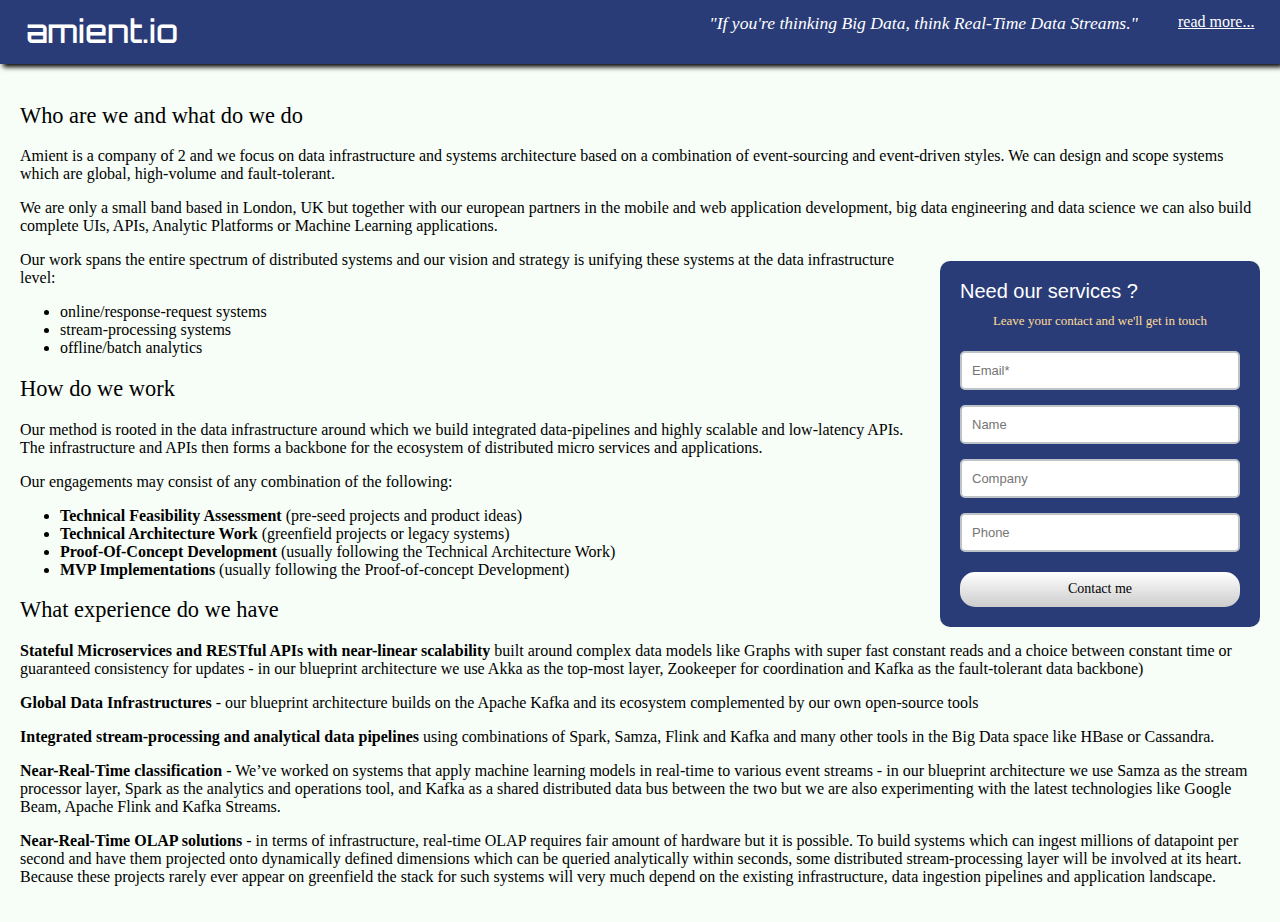
==== index.html @ 8fee7255 "About Us" ====
<!DOCTYPE html>
<html>
<head>
    <!--<link href='https://fonts.googleapis.com/css?family=Orbitron:400,700,900,500' rel='stylesheet' type='text/css'>-->
    <link href='fonts/fonts.css' rel='stylesheet' type='text/css'>
    <link href='amient.css' rel='stylesheet' type='text/css'>
    <link rel="icon" href="img/favicon.ico">
</head>

<body>
    <section class="header cs-dark">
        <div class="menu">
            <a href="vision.html">read more...</a>
            <blockquote>
                <em>"If you're thinking Big Data, think Real-Time Data Streams."</em>
            </blockquote>
        </div>
        <h1 class="title"><a href="index.html">amient.io</a></h1>
    </section>

    <section class="content cs-bright">
        <h2>Who are we and what do we do</h2>

        <p>
        Amient is a company of 2 and we focus on data infrastructure and systems architecture based on a
        combination of event-sourcing and event-driven styles. We can design and scope systems which are global,
        high-volume and fault-tolerant.
        </p>

        <p>
        We are only a small band based in London, UK but together with our european partners in the mobile and
        web application development, big data engineering and data science we can also build complete UIs, APIs,
        Analytic Platforms or Machine Learning applications.
        </p>


        <div id="mlb2-3036017" class="ml-subscribe-form ml-subscribe-form-3036017" style="float:right; margin: 10px 0px 10px 10px">
            <div class="ml-vertical-align-center">
                <div class="subscribe-form ml-block-success" style="display:none">
                    <div class="form-section mb0">
                        <h4>Need our services ?</h4>
                        <p>Thank you we'll get in touch shortly..</p>
                    </div>
                </div>
                <form class="ml-block-form" action="//app.mailerlite.com/webforms/submit/d6l0q9" data-id="174799" data-code="d6l0q9" method="POST" target="_blank">
                    <div class="subscribe-form">
                        <div class="form-section mb10">
                            <h4>Need our services ?</h4>
                            <p style="text-align: center;">Leave your contact and we'll get in touch</p>
                        </div>
                        <div class="form-section">
                            <div class="form-group ml-field-email ml-validate-required ml-validate-email">
                                <input type="text" name="fields[email]" class="form-control" placeholder="Email*" value="">
                            </div>
                            <div class="form-group ml-field-name">
                                <input type="text" name="fields[name]" class="form-control" placeholder="Name" value="">
                            </div>
                            <div class="form-group ml-field-company">
                                <input type="text" name="fields[company]" class="form-control" placeholder="Company" value="">
                            </div>
                            <div class="form-group ml-field-phone">
                                <input type="text" name="fields[phone]" class="form-control" placeholder="Phone" value="">
                            </div>
                        </div>
                        <input type="hidden" name="ml-submit" value="1" />
                        <button type="submit" class="primary gradient-on">
                            Contact me
                        </button>
                        <button disabled="disabled" style="display: none;" type="button" class="loading gradient-on">
                            <img src="//static.mailerlite.com/images/rolling.gif" width="20" height="20" style="width: 20px; height: 20px;">
                        </button>
                    </div>
                </form>
                <script>
            function ml_webform_success_3036017() {
                jQuery('.ml-subscribe-form-3036017 .ml-block-success').show();
                jQuery('.ml-subscribe-form-3036017 .ml-block-form').hide();
            };
        </script>
            </div>
        </div>
        <script type="text/javascript" src="//static.mailerlite.com/js/w/webforms.min.js?vb01ce49eaf30b563212cfd1f3d202142"></script>

        <p>
        Our work spans the entire spectrum of distributed systems and our vision and strategy is unifying these systems
        at the data infrastructure level:
        </p>
        <ul>
            <li>online/response-request systems</li>
            <li>stream-processing systems</li>
            <li>offline/batch analytics</li>
        </ul>
        <h2>How do we work</h2>

        <p>
        Our method is rooted in the data infrastructure around which we build integrated data-pipelines and highly scalable and low-latency APIs.
        The infrastructure and APIs then forms a backbone for the ecosystem of distributed micro services and applications.
        </p>

        <p>
        Our engagements may consist of any combination of the following:
        </p>

        <ul>
            <li><b>Technical Feasibility Assessment</b> (pre-seed projects and product ideas)</li>
            <li><b>Technical Architecture Work</b> (greenfield projects or legacy systems)</li>
            <li><b>Proof-Of-Concept Development</b> (usually following the Technical Architecture Work)</li>
            <li><b>MVP Implementations</b> (usually following the Proof-of-concept Development)</li>
        </ul>

        <h2>What experience do we have</h2>

        <p>
            <b>Stateful Microservices and RESTful APIs with near-linear scalability</b>
            built around complex data models like Graphs with super fast constant reads and a choice between constant
            time or guaranteed consistency for updates - in our  blueprint architecture we use Akka as the top-most
            layer, Zookeeper for coordination and Kafka as the fault-tolerant data backbone)
        </p>

        <p>
            <b>Global Data Infrastructures</b>
            - our blueprint architecture builds on the Apache Kafka and its ecosystem complemented by our own
            open-source tools
        </p>

        <p>
            <b>Integrated stream-processing and analytical data pipelines</b>
            using combinations of Spark, Samza, Flink and Kafka and many other tools in the Big Data space like
            HBase or Cassandra.
        </p>

        <p>
            <b>Near-Real-Time classification</b> - We’ve worked on systems that apply machine learning models in real-time to various event streams - in our blueprint architecture we use Samza as the stream processor layer, Spark as the analytics and operations tool, and Kafka as a shared distributed data bus between the two but we are also experimenting with the latest technologies like Google Beam, Apache Flink and Kafka Streams.
        </p>

        <p>
            <b>Near-Real-Time OLAP solutions</b> - in terms of infrastructure, real-time OLAP requires fair amount of hardware but it is possible. To build systems which can ingest millions of datapoint per second and have them projected onto dynamically defined dimensions which can be queried analytically within seconds, some distributed stream-processing layer will be involved at its heart. Because these projects rarely ever appear on greenfield the stack for such systems will very much depend on the existing infrastructure, data ingestion pipelines and application landscape.
        </p>


    </section>

</body>
</html>
---- fonts/fonts.css ----
@font-face {
  font-family: 'Orbitron';
  font-style: normal;
  font-weight: 400;
  src: local('Orbitron-Light'), local('Orbitron-Regular'), url(Orbitron/Orbitron-Regular.ttf) format('truetype');
  unicode-range: U+0000-00FF, U+0131, U+0152-0153, U+02C6, U+02DA, U+02DC, U+2000-206F, U+2074, U+20AC, U+2212, U+2215, U+E0FF, U+EFFD, U+F000;
}

@font-face {
  font-family: 'Orbitron';
  font-style: normal;
  font-weight: 500;
  src: local('Orbitron-Medium'), url(Orbitron/Orbitron-Medium.ttf) format('truetype');
  unicode-range: U+0000-00FF, U+0131, U+0152-0153, U+02C6, U+02DA, U+02DC, U+2000-206F, U+2074, U+20AC, U+2212, U+2215, U+E0FF, U+EFFD, U+F000;
}

@font-face {
  font-family: 'Orbitron';
  font-style: normal;
  font-weight: 700;
  src: local('Orbitron-Bold'), url(Orbitron/Orbitron-Bold.ttf) format('truetype');
  unicode-range: U+0000-00FF, U+0131, U+0152-0153, U+02C6, U+02DA, U+02DC, U+2000-206F, U+2074, U+20AC, U+2212, U+2215, U+E0FF, U+EFFD, U+F000;
}

@font-face {
  font-family: 'Orbitron';
  font-style: normal;
  font-weight: 900;
  src: local('Orbitron-Black'), url(Orbitron/Orbitron-Black.ttf) format('truetype');
  unicode-range: U+0000-00FF, U+0131, U+0152-0153, U+02C6, U+02DA, U+02DC, U+2000-206F, U+2074, U+20AC, U+2212, U+2215, U+E0FF, U+EFFD, U+F000;
}
---- amient.css ----
body { background-color: #f7fdf7; font: 1em Tahoma ; font-weight: 400; margin: 0}
.cs-dark { background-color: #293c77; color: white; }
a.cs-dark { color: #e8260a; }
em.cs-dark  { color: white; }
h1.cs-dark, h2.cs-dark, h3.cs-dark  { color: white; }
.cs-bright { backgroundr: none; color: black;}
.cs-bright section.header { box-shadow: 3px 3px 5px  #888888;  }
a.cs-bright { color: #293c77; font-weight: bold }


h1 { font-family: Orbitron; font-weight: 400; font-size: font-size:1.8em; }
h2 { font-size: 1.4em; font-weight: 300; text-align: left}
h3 { font-size: 1.2em; font-weight: 300 }
blockquote { font-size: 1.1em }
section { padding: 1% 2% 1% 2%; }

section.header { box-shadow: 3px 3px 5px  #000000; }
section.header a { color: inherit; }
section.header h1.title { font-weight: 500; margin: 5pt 30pt 0 0; }
section.header h1.title a { text-decoration: none;  }
section.header .menu { align: right;}
section.header .menu a { float: right;}
section.header blockquote { padding: 0; margin: 0; padding-right: 30pt; float: right;}

section.content { padding: 20px; }

div#mlb2-1259639.ml-subscribe-form { width: 320pt; margin: auto; }

    #mlb2-1259639,
    #mlb2-1259639 *,
    #mlb2-1259639 a:hover,
    #mlb2-1259639 a:visited,
    #mlb2-1259639 a:active {
        overflow: visible;
        position: static;
        background: none;
        border: none;
        bottom: auto;
        clear: none;
        cursor: default;
        float: none;
        font-size: medium;
        font-style: normal;
        font-weight: normal;
        letter-spacing: normal;
        line-height: normal;
        text-align: left;
        text-decoration: none;
        text-indent: 0;
        text-transform: none;
        visibility: visible;
        white-space: normal;
        max-height: none;
        max-width: none;
        left: auto;
        min-height: 0;
        min-width: 0;
        right: auto;
        top: auto;
        width: auto;
        z-index: auto;
        text-shadow: none;
        box-shadow: none;
    }

    #mlb2-1259639 .subscribe-form {
        padding: 20px;
        width: 280px!important;
        border: 0px solid #BDC3C7!important;
        background: #293c77 none!important;
        -webkit-border-radius: 10px!important;
        -moz-border-radius: 10px!important;
        border-radius: 10px!important;
    }

    #mlb2-1259639 .subscribe-form .form-section {
        /*float: left;*/
        /*width: 100%;*/
        margin-bottom: 20px;
    }

    #mlb2-1259639 .subscribe-form .form-section h4 {
        margin: 0px 0px 15px 0px;
        color: #FFFFFF!important;
        font-family: Arial!important;
        font-size: 20px!important;
        line-height: 100%;
    }

    #mlb2-1259639 .subscribe-form .form-section p {
        line-height: 150%;
        margin: 0px 0px 0px 0px;
        color: #ffdd99!important;
        font-family: Tahoma!important;
        font-size: 13px!important;
    }

    #mlb2-1259639 .subscribe-form .form-section .form-group {
        margin-bottom: 15px;
    }

    #mlb2-1259639 .subscribe-form .form-section .form-group label {
        float: left;
        margin-bottom: 10px;
        width: 100%;
        line-height: 100%;
        font-weight: bold;
        color: #ffdd99!important;
        font-family: Tahoma!important;
        font-size: 13px!important;
    }

    #mlb2-1259639 .subscribe-form .form-section .checkbox {
        width: 100%;
        margin: 0px 0px 10px 0px;
    }

    #mlb2-1259639 .subscribe-form .form-section .checkbox label {
        color: #ffdd99!important;
        font-family: Tahoma!important;
        font-size: 13px!important;
    }

    #mlb2-1259639 .subscribe-form .form-section .checkbox input {
        margin: 0px 5px 0px 0px;
    }

    #mlb2-1259639.ml-subscribe-form .form-group .form-control {
        width: 100%;
        font-size: 13px;
        padding: 10px 10px;
        height: auto;
        font-family: Arial;
        border-radius: 5px;
        border: 2px solid #BDC3C7!important;
        color: #000000!important;
        background-color: #FFFFFF!important;
        -webkit-box-sizing: border-box;
        -moz-box-sizing: border-box;
        box-sizing: border-box;
        clear: left;
    }

    #mlb2-1259639.ml-subscribe-form button {
        border: none !important;
        cursor: pointer !important;
        width: 100% !important;
        border-radius: 15px !important;
        height: 30px !important;
        background-color: #FFFFFF!important;
        color: #000000!important;
        font-family: Orbitron!important;
        font-size: 14px!important;
        text-align: center !important;
    }

    #mlb2-1259639.ml-subscribe-form button.gradient-on {
        background: -webkit-linear-gradient(top, rgba(0, 0, 0, 0) 0%, rgba(0, 0, 0, 0.2) 100%);
        background: -o-linear-gradient(top, rgba(0, 0, 0, 0) 0%, rgba(0, 0, 0, 0.2) 100%);
        background: -moz-linear-gradient(top, rgba(0, 0, 0, 0) 0%, rgba(0, 0, 0, 0.2) 100%);
        background: linear-gradient(top, rgba(0, 0, 0, 0) 0%, rgba(0, 0, 0, 0.2) 100%);
    }

    #mlb2-1259639.ml-subscribe-form button.gradient-on:hover {
        background: -webkit-linear-gradient(top, rgba(0, 0, 0, 0) 0%, rgba(0, 0, 0, 0.3) 100%);
        background: -o-linear-gradient(top, rgba(0, 0, 0, 0) 0%, rgba(0, 0, 0, 0.3) 100%);
        background: -moz-linear-gradient(top, rgba(0, 0, 0, 0) 0%, rgba(0, 0, 0, 0.3) 100%);
        background: linear-gradient(top, rgba(0, 0, 0, 0) 0%, rgba(0, 0, 0, 0.3) 100%);
    }

    #mlb2-1259639.ml-subscribe-form .form-section.ml-error label {
        color: red!important;
    }

    #mlb2-1259639.ml-subscribe-form .form-group.ml-error label {
        color: red!important;
    }

    #mlb2-1259639.ml-subscribe-form .form-group.ml-error .form-control {
        border-color: red!important;
    }


div#mlb2-3036017,
    #mlb2-3036017 *,
    #mlb2-3036017 a:hover,
    #mlb2-3036017 a:visited,
    #mlb2-3036017 a:focus,
    #mlb2-3036017 a:active {
        overflow: visible;
        position: static;
        background: none;
        border: none;
        bottom: auto;
        clear: none;
        cursor: default;
        float: none;
        letter-spacing: normal;
        line-height: normal;
        text-align: left;
        text-indent: 0;
        text-transform: none;
        visibility: visible;
        white-space: normal;
        max-height: none;
        max-width: none;
        left: auto;
        min-height: 0;
        min-width: 0;
        right: auto;
        top: auto;
        width: auto;
        z-index: auto;
        text-shadow: none;
        box-shadow: none;
        outline: medium none;
    }

    #mlb2-3036017 h4 {
        font-weight: normal;
    }

    #mlb2-3036017 .subscribe-form {
        padding: 20px;
        width: 280px !important;
        border: 0px solid #BDC3C7!important;
        background: #293c77 none!important;
        -webkit-border-radius: 10px!important;
        -moz-border-radius: 10px!important;
        border-radius: 10px!important;
    }

    #mlb2-3036017 .subscribe-form.ml-block-success {
        width: 280px !important;
    }

    #mlb2-3036017 .subscribe-form .form-section {
        margin-bottom: 20px;
        width: 100%;
    }

    #mlb2-3036017 .subscribe-form .form-section.mb10 {
        margin-bottom: 10px;
        float: left;
    }

    #mlb2-3036017 .subscribe-form .form-section.mb0 {
        margin-bottom: 0px;
    }

    #mlb2-3036017 .subscribe-form .form-section h4 {
        margin: 0px 0px 10px 0px;
        padding: 0px!important;
        color: #FFFFFF!important;
        font-family: Arial!important;
        font-size: 20px!important;
        line-height: 100%;
        text-align: !important;
    }

    #mlb2-3036017 .subscribe-form .form-section p {
        line-height: 150%;
        padding: 0px!important;
        margin: 0px 0px 10px 0px;
        color: #ffdd99!important;
        font-family: Tahoma!important;
        font-size: 13px!important;
    }

    #mlb2-3036017 .subscribe-form .form-section a {
        font-size: 13px!important;
    }

    #mlb2-3036017 .subscribe-form .form-section .confirmation_checkbox {
        line-height: 150%;
        padding: 0px!important;
        margin: 0px 0px 15px 0px !important;
        color: !important;
        font-family: !important;
        font-size: px!important;
        font-weight: normal !important;
    }

    #mlb2-3036017 .subscribe-form .form-section .confirmation_checkbox input[type="checkbox"] {
        margin-right: 5px!important;
    }

    #mlb2-3036017 .subscribe-form .form-section .form-group {
        margin-bottom: 15px;
    }

    #mlb2-3036017 .subscribe-form .form-section .form-group label {
        float: left;
        margin-bottom: 10px;
        width: 100%;
        line-height: 100%;
        font-weight: bold;
        color: #ffdd99!important;
        font-family: Tahoma!important;
        font-size: 13px!important;
    }

    #mlb2-3036017 .subscribe-form .form-section .checkbox {
        width: 100%;
        margin: 0px 0px 10px 0px;
    }

    #mlb2-3036017 .subscribe-form .form-section .checkbox label {
        color: #ffdd99!important;
        font-family: Tahoma!important;
        font-size: 13px!important;
    }

    #mlb2-3036017 .subscribe-form .form-section .checkbox input {
        margin: 0px 5px 0px 0px;
    }

    #mlb2-3036017 .subscribe-form .form-section .checkbox input[type=checkbox] {
        -webkit-appearance: checkbox;
    }

    #mlb2-3036017.ml-subscribe-form .form-group .form-control {
        width: 100%;
        font-size: 13px;
        padding: 10px 10px;
        height: auto;
        font-family: Arial;
        border-radius: 5px;
        border: 2px solid #BDC3C7!important;
        color: #000000!important;
        background-color: #FFFFFF!important;
        -webkit-box-sizing: border-box;
        -moz-box-sizing: border-box;
        box-sizing: border-box;
        clear: left;
    }

    #mlb2-3036017.ml-subscribe-form button {
        border: none !important;
        cursor: pointer !important;
        width: 100% !important;
        border-radius: 15px !important;
        height: 35px !important;
        background-color: #FFFFFF!important;
        color: #000000!important;
        font-family: Tahoma!important;
        font-size: 14px!important;
        text-align: center !important;
    }

    #mlb2-3036017.ml-subscribe-form button.gradient-on {
        background: -webkit-linear-gradient(top, rgba(0, 0, 0, 0) 0%, rgba(0, 0, 0, 0.2) 100%);
        background: -o-linear-gradient(top, rgba(0, 0, 0, 0) 0%, rgba(0, 0, 0, 0.2) 100%);
        background: -moz-linear-gradient(top, rgba(0, 0, 0, 0) 0%, rgba(0, 0, 0, 0.2) 100%);
        background: linear-gradient(top, rgba(0, 0, 0, 0) 0%, rgba(0, 0, 0, 0.2) 100%);
    }

    #mlb2-3036017.ml-subscribe-form button.gradient-on:hover {
        background: -webkit-linear-gradient(top, rgba(0, 0, 0, 0) 0%, rgba(0, 0, 0, 0.3) 100%);
        background: -o-linear-gradient(top, rgba(0, 0, 0, 0) 0%, rgba(0, 0, 0, 0.3) 100%);
        background: -moz-linear-gradient(top, rgba(0, 0, 0, 0) 0%, rgba(0, 0, 0, 0.3) 100%);
        background: linear-gradient(top, rgba(0, 0, 0, 0) 0%, rgba(0, 0, 0, 0.3) 100%);
    }

    #mlb2-3036017.ml-subscribe-form button[disabled] {
        cursor: not-allowed!important;
    }

    #mlb2-3036017.ml-subscribe-form .form-section.ml-error label {
        color: red!important;
    }

    #mlb2-3036017.ml-subscribe-form .form-group.ml-error label {
        color: red!important;
    }

    #mlb2-3036017.ml-subscribe-form .form-group.ml-error .form-control {
        border-color: red!important;
    }
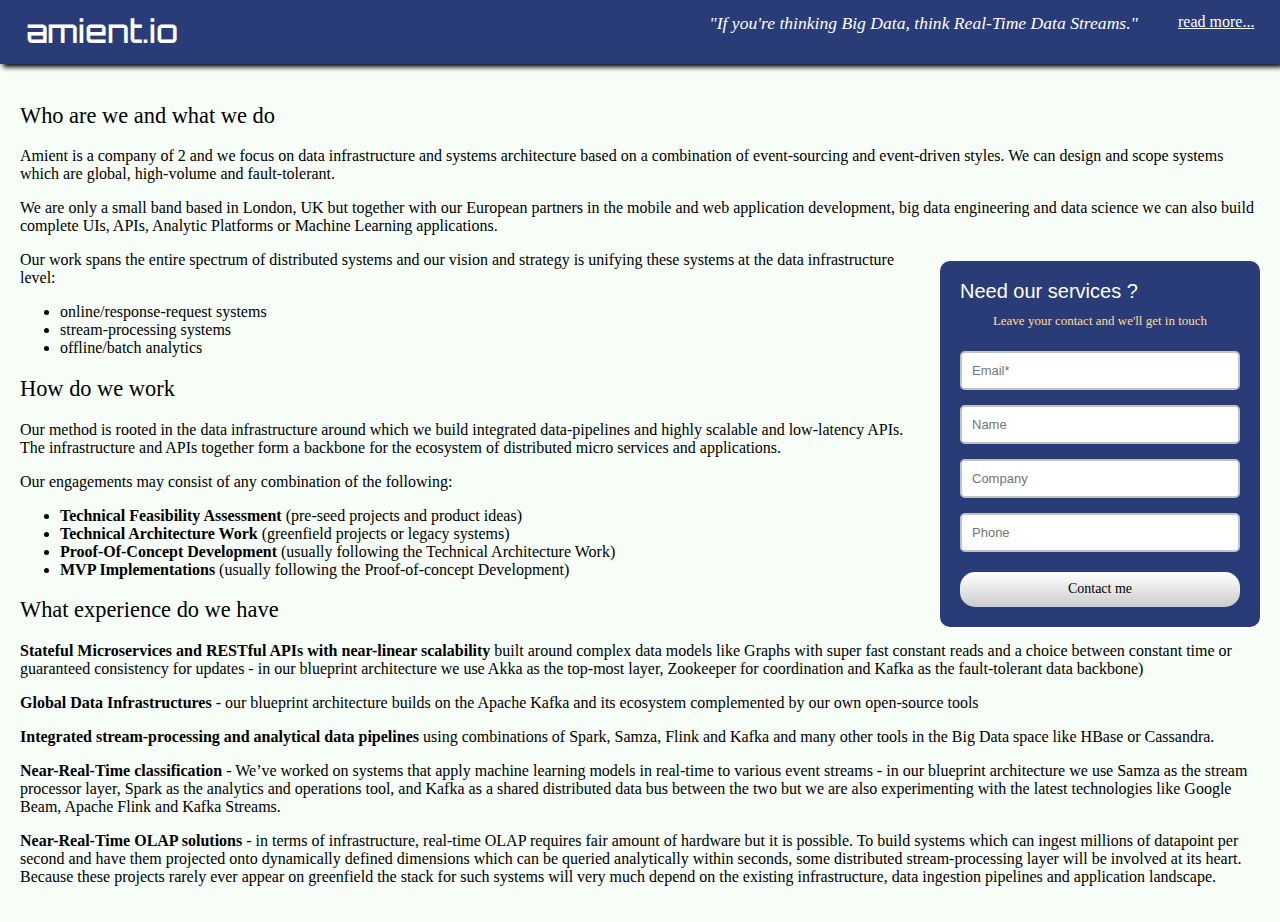
==== commit d8603917: "fixed typos" ====
--- a/index.html
+++ b/index.html
@@ -19,7 +19,7 @@
     </section>
 
     <section class="content cs-bright">
-        <h2>Who are we and what do we do</h2>
+        <h2>Who are we and what we do</h2>
 
         <p>
         Amient is a company of 2 and we focus on data infrastructure and systems architecture based on a
@@ -28,7 +28,7 @@
         </p>
 
         <p>
-        We are only a small band based in London, UK but together with our european partners in the mobile and
+        We are only a small band based in London, UK but together with our European partners in the mobile and
         web application development, big data engineering and data science we can also build complete UIs, APIs,
         Analytic Platforms or Machine Learning applications.
         </p>
@@ -94,7 +94,7 @@
 
         <p>
         Our method is rooted in the data infrastructure around which we build integrated data-pipelines and highly scalable and low-latency APIs.
-        The infrastructure and APIs then forms a backbone for the ecosystem of distributed micro services and applications.
+        The infrastructure and APIs together form a backbone for the ecosystem of distributed micro services and applications.
         </p>
 
         <p>
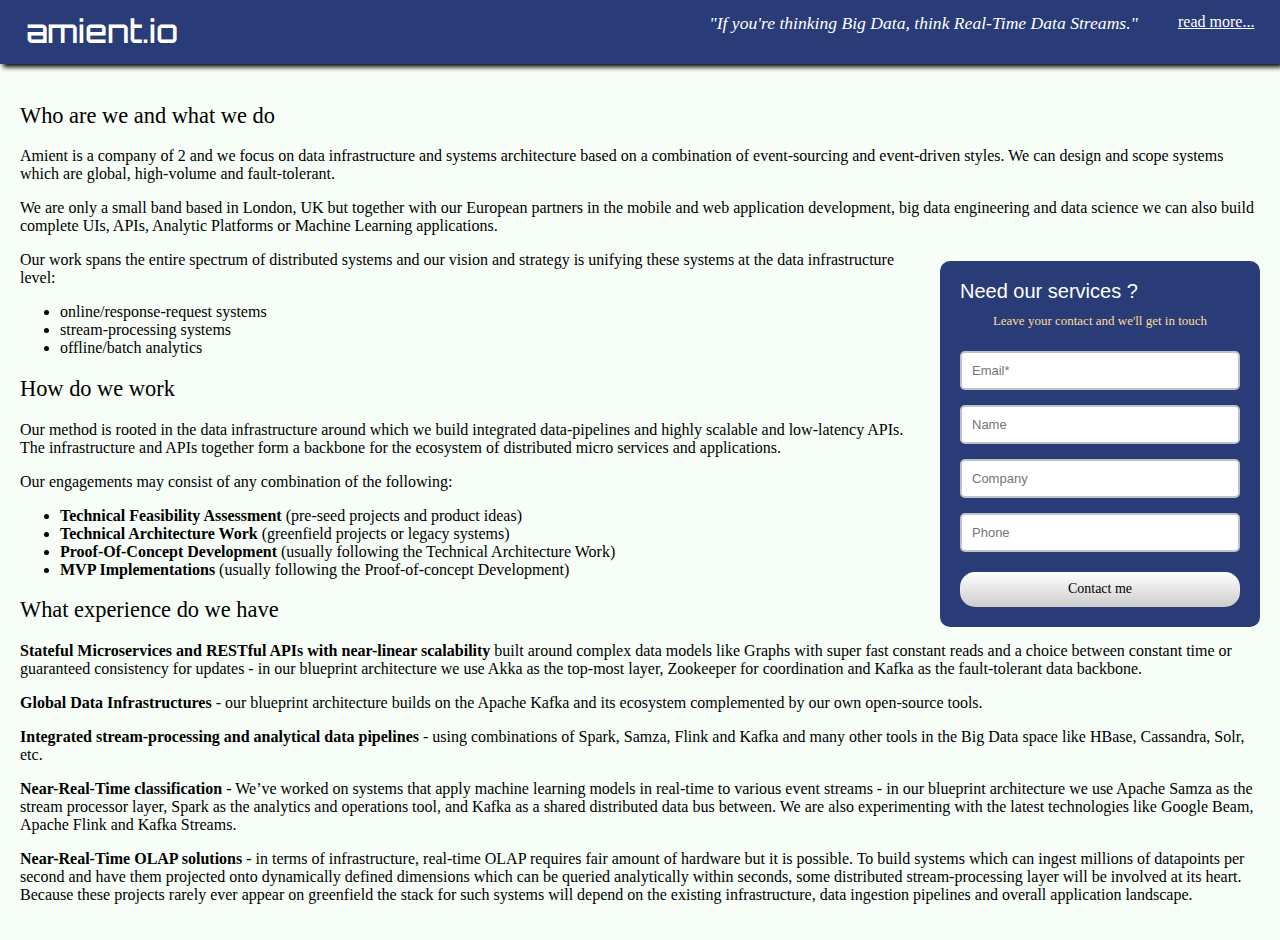
==== commit 2f0169e8: "fixed typos" ====
--- a/index.html
+++ b/index.html
@@ -113,28 +113,28 @@
         <p>
             <b>Stateful Microservices and RESTful APIs with near-linear scalability</b>
             built around complex data models like Graphs with super fast constant reads and a choice between constant
-            time or guaranteed consistency for updates - in our  blueprint architecture we use Akka as the top-most
-            layer, Zookeeper for coordination and Kafka as the fault-tolerant data backbone)
+            time or guaranteed consistency for updates - in our blueprint architecture we use Akka as the top-most
+            layer, Zookeeper for coordination and Kafka as the fault-tolerant data backbone.
         </p>
 
         <p>
             <b>Global Data Infrastructures</b>
             - our blueprint architecture builds on the Apache Kafka and its ecosystem complemented by our own
-            open-source tools
+            open-source tools.
         </p>
 
         <p>
             <b>Integrated stream-processing and analytical data pipelines</b>
-            using combinations of Spark, Samza, Flink and Kafka and many other tools in the Big Data space like
-            HBase or Cassandra.
+            - using combinations of Spark, Samza, Flink and Kafka and many other tools in the Big Data space like
+            HBase, Cassandra, Solr, etc.
         </p>
 
         <p>
-            <b>Near-Real-Time classification</b> - We’ve worked on systems that apply machine learning models in real-time to various event streams - in our blueprint architecture we use Samza as the stream processor layer, Spark as the analytics and operations tool, and Kafka as a shared distributed data bus between the two but we are also experimenting with the latest technologies like Google Beam, Apache Flink and Kafka Streams.
+            <b>Near-Real-Time classification</b> - We’ve worked on systems that apply machine learning models in real-time to various event streams - in our blueprint architecture we use Apache Samza as the stream processor layer, Spark as the analytics and operations tool, and Kafka as a shared distributed data bus between. We are also experimenting with the latest technologies like Google Beam, Apache Flink and Kafka Streams.
         </p>
 
         <p>
-            <b>Near-Real-Time OLAP solutions</b> - in terms of infrastructure, real-time OLAP requires fair amount of hardware but it is possible. To build systems which can ingest millions of datapoint per second and have them projected onto dynamically defined dimensions which can be queried analytically within seconds, some distributed stream-processing layer will be involved at its heart. Because these projects rarely ever appear on greenfield the stack for such systems will very much depend on the existing infrastructure, data ingestion pipelines and application landscape.
+            <b>Near-Real-Time OLAP solutions</b> - in terms of infrastructure, real-time OLAP requires fair amount of hardware but it is possible. To build systems which can ingest millions of datapoints per second and have them projected onto dynamically defined dimensions which can be queried analytically within seconds, some distributed stream-processing layer will be involved at its heart. Because these projects rarely ever appear on greenfield the stack for such systems will depend on the existing infrastructure, data ingestion pipelines and overall application landscape.
         </p>
 
 
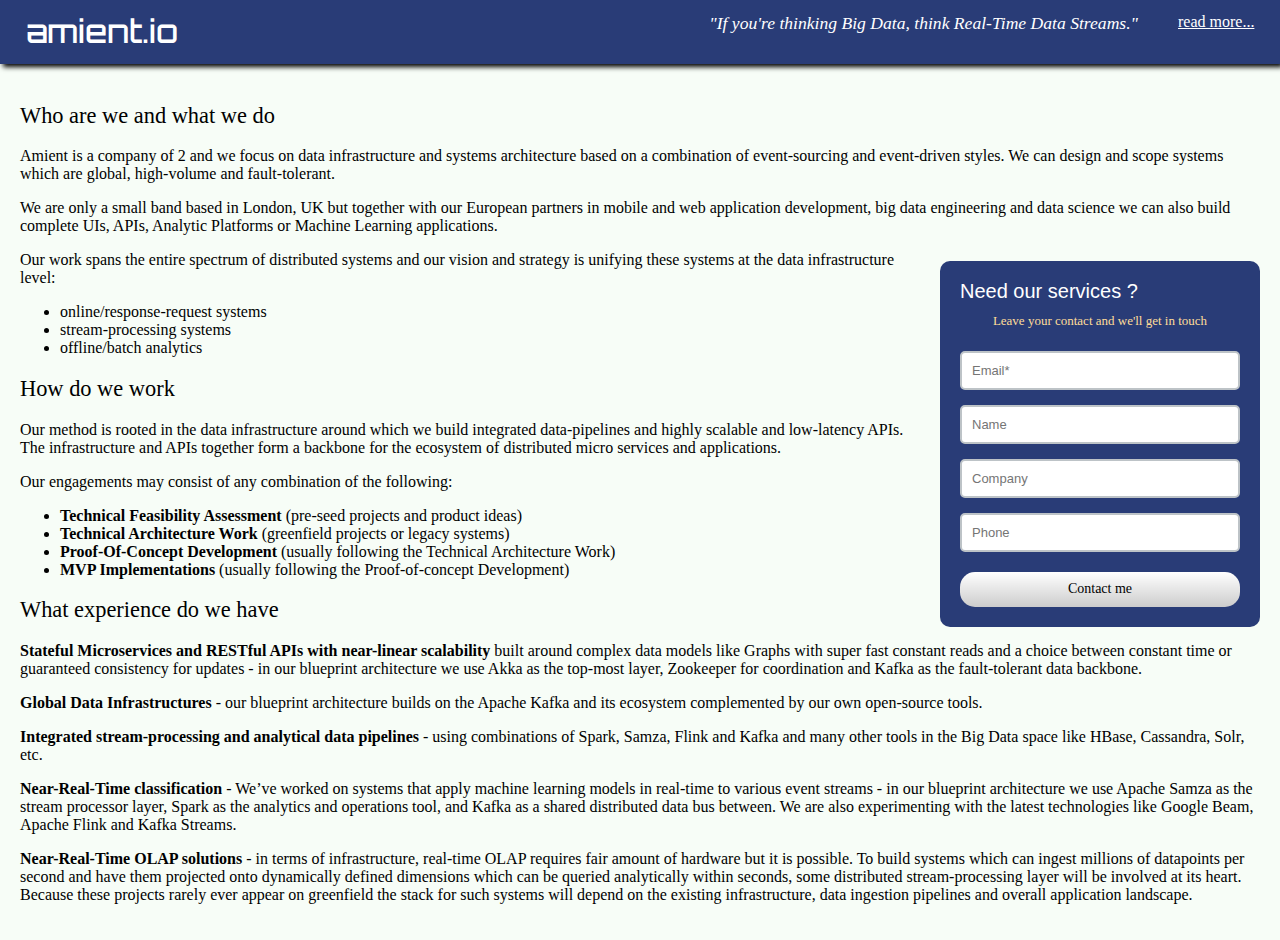
==== commit d4d8f107: "fix copy" ====
--- a/index.html
+++ b/index.html
@@ -28,7 +28,7 @@
         </p>
 
         <p>
-        We are only a small band based in London, UK but together with our European partners in the mobile and
+        We are only a small band based in London, UK but together with our European partners in mobile and
         web application development, big data engineering and data science we can also build complete UIs, APIs,
         Analytic Platforms or Machine Learning applications.
         </p>
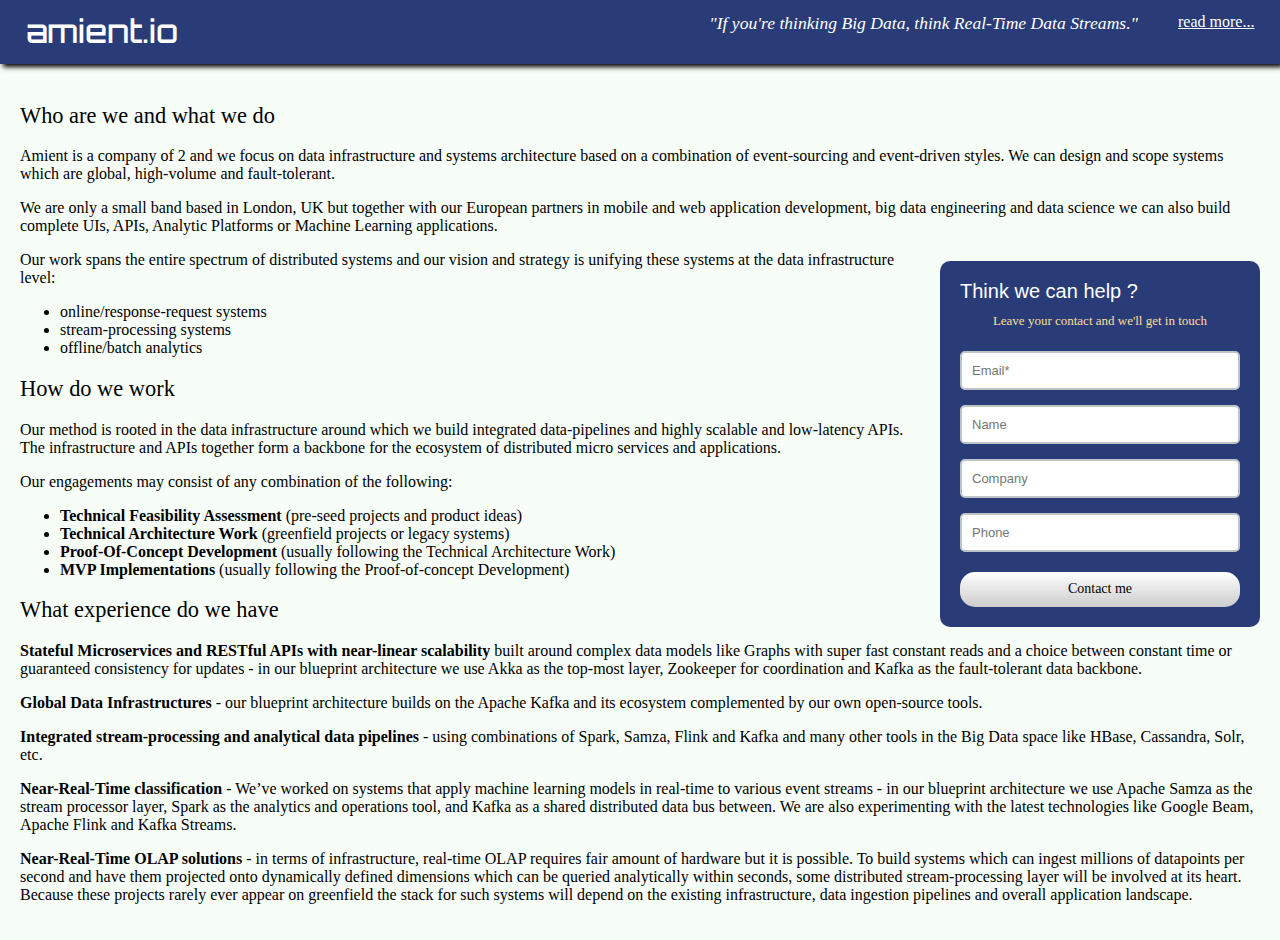
==== commit 28596d9b: "copy" ====
--- a/index.html
+++ b/index.html
@@ -45,7 +45,7 @@
                 <form class="ml-block-form" action="//app.mailerlite.com/webforms/submit/d6l0q9" data-id="174799" data-code="d6l0q9" method="POST" target="_blank">
                     <div class="subscribe-form">
                         <div class="form-section mb10">
-                            <h4>Need our services ?</h4>
+                            <h4>Think we can help ?</h4>
                             <p style="text-align: center;">Leave your contact and we'll get in touch</p>
                         </div>
                         <div class="form-section">
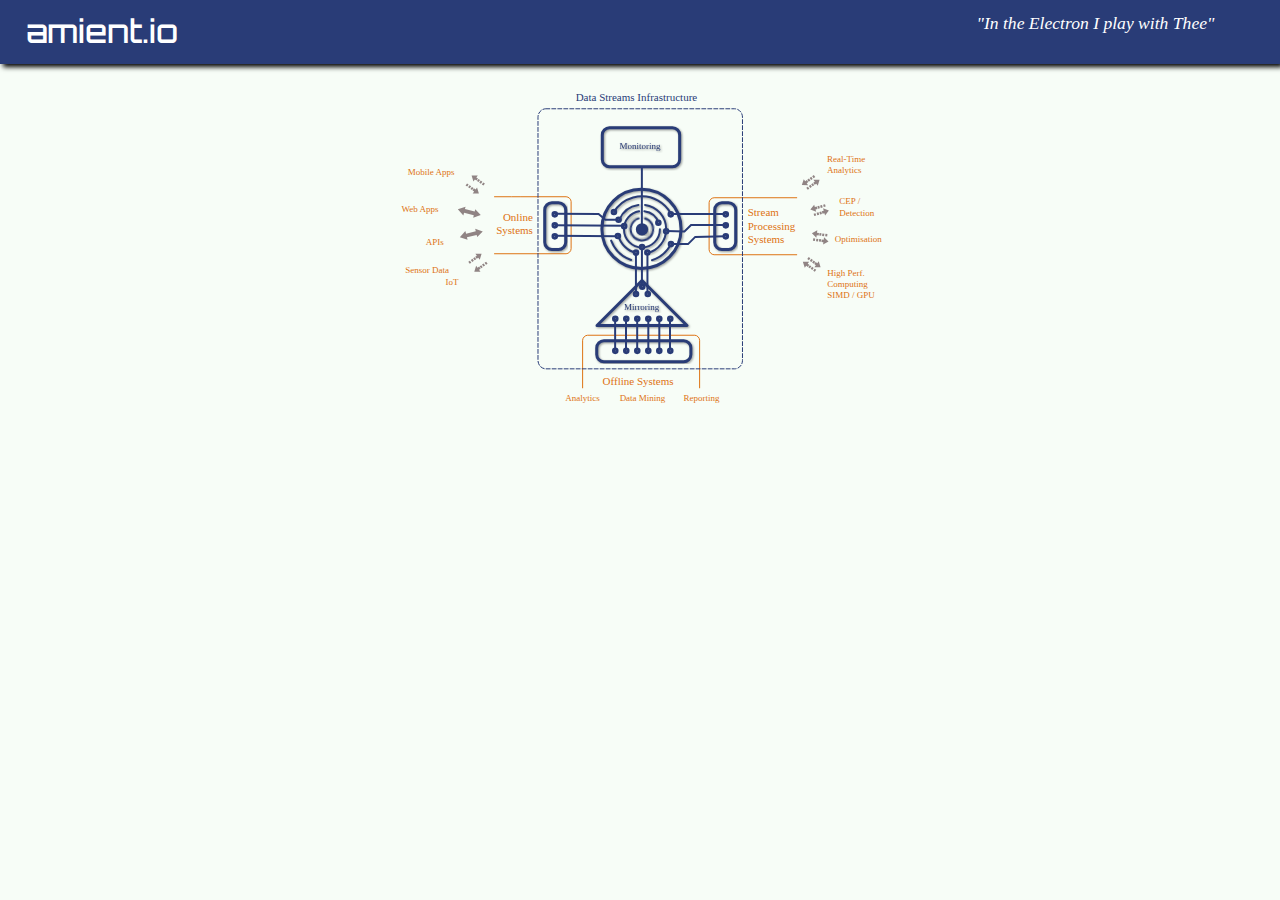
==== commit 2125fe4a: "update" ====
--- a/index.html
+++ b/index.html
@@ -10,133 +10,67 @@
 <body>
     <section class="header cs-dark">
         <div class="menu">
-            <a href="vision.html">read more...</a>
             <blockquote>
-                <em>"If you're thinking Big Data, think Real-Time Data Streams."</em>
+                <em>"In the Electron I play with Thee"</em>
             </blockquote>
         </div>
         <h1 class="title"><a href="index.html">amient.io</a></h1>
     </section>
 
     <section class="content cs-bright">
-        <h2>Who are we and what we do</h2>
 
-        <p>
-        Amient is a company of 2 and we focus on data infrastructure and systems architecture based on a
-        combination of event-sourcing and event-driven styles. We can design and scope systems which are global,
-        high-volume and fault-tolerant.
-        </p>
+<!--        <div id="mlb2-3036017" class="ml-subscribe-form ml-subscribe-form-3036017" style="float:right; margin: 10px 0px 10px 10px">-->
+<!--            <div class="ml-vertical-align-center">-->
+<!--                <div class="subscribe-form ml-block-success" style="display:none">-->
+<!--                    <div class="form-section mb0">-->
+<!--                        <h4>Need our services ?</h4>-->
+<!--                        <p>Thank you we'll get in touch shortly..</p>-->
+<!--                    </div>-->
+<!--                </div>-->
+<!--                <form class="ml-block-form" action="//app.mailerlite.com/webforms/submit/d6l0q9" data-id="174799" data-code="d6l0q9" method="POST" target="_blank">-->
+<!--                    <div class="subscribe-form">-->
+<!--                        <div class="form-section mb10">-->
+<!--                            <h4>Think we can help ?</h4>-->
+<!--                            <p style="text-align: center;">Leave your contact and we'll get in touch</p>-->
+<!--                        </div>-->
+<!--                        <div class="form-section">-->
+<!--                            <div class="form-group ml-field-email ml-validate-required ml-validate-email">-->
+<!--                                <input type="text" name="fields[email]" class="form-control" placeholder="Email*" value="">-->
+<!--                            </div>-->
+<!--                            <div class="form-group ml-field-name">-->
+<!--                                <input type="text" name="fields[name]" class="form-control" placeholder="Name" value="">-->
+<!--                            </div>-->
+<!--                            <div class="form-group ml-field-company">-->
+<!--                                <input type="text" name="fields[company]" class="form-control" placeholder="Company" value="">-->
+<!--                            </div>-->
+<!--                            <div class="form-group ml-field-phone">-->
+<!--                                <input type="text" name="fields[phone]" class="form-control" placeholder="Phone" value="">-->
+<!--                            </div>-->
+<!--                        </div>-->
+<!--                        <input type="hidden" name="ml-submit" value="1" />-->
+<!--                        <button type="submit" class="primary gradient-on">-->
+<!--                            Contact me-->
+<!--                        </button>-->
+<!--                        <button disabled="disabled" style="display: none;" type="button" class="loading gradient-on">-->
+<!--                            <img src="//static.mailerlite.com/images/rolling.gif" width="20" height="20" style="width: 20px; height: 20px;">-->
+<!--                        </button>-->
+<!--                    </div>-->
+<!--                </form>-->
+<!--                <script>-->
+<!--            function ml_webform_success_3036017() {-->
+<!--                jQuery('.ml-subscribe-form-3036017 .ml-block-success').show();-->
+<!--                jQuery('.ml-subscribe-form-3036017 .ml-block-form').hide();-->
+<!--            };-->
+<!--        </script>-->
+<!--            </div>-->
+<!--        </div>-->
+<!--        <script type="text/javascript" src="//static.mailerlite.com/js/w/webforms.min.js?vb01ce49eaf30b563212cfd1f3d202142"></script>-->
 
-        <p>
-        We are only a small band based in London, UK but together with our European partners in mobile and
-        web application development, big data engineering and data science we can also build complete UIs, APIs,
-        Analytic Platforms or Machine Learning applications.
-        </p>
-
-
-        <div id="mlb2-3036017" class="ml-subscribe-form ml-subscribe-form-3036017" style="float:right; margin: 10px 0px 10px 10px">
-            <div class="ml-vertical-align-center">
-                <div class="subscribe-form ml-block-success" style="display:none">
-                    <div class="form-section mb0">
-                        <h4>Need our services ?</h4>
-                        <p>Thank you we'll get in touch shortly..</p>
-                    </div>
-                </div>
-                <form class="ml-block-form" action="//app.mailerlite.com/webforms/submit/d6l0q9" data-id="174799" data-code="d6l0q9" method="POST" target="_blank">
-                    <div class="subscribe-form">
-                        <div class="form-section mb10">
-                            <h4>Think we can help ?</h4>
-                            <p style="text-align: center;">Leave your contact and we'll get in touch</p>
-                        </div>
-                        <div class="form-section">
-                            <div class="form-group ml-field-email ml-validate-required ml-validate-email">
-                                <input type="text" name="fields[email]" class="form-control" placeholder="Email*" value="">
-                            </div>
-                            <div class="form-group ml-field-name">
-                                <input type="text" name="fields[name]" class="form-control" placeholder="Name" value="">
-                            </div>
-                            <div class="form-group ml-field-company">
-                                <input type="text" name="fields[company]" class="form-control" placeholder="Company" value="">
-                            </div>
-                            <div class="form-group ml-field-phone">
-                                <input type="text" name="fields[phone]" class="form-control" placeholder="Phone" value="">
-                            </div>
-                        </div>
-                        <input type="hidden" name="ml-submit" value="1" />
-                        <button type="submit" class="primary gradient-on">
-                            Contact me
-                        </button>
-                        <button disabled="disabled" style="display: none;" type="button" class="loading gradient-on">
-                            <img src="//static.mailerlite.com/images/rolling.gif" width="20" height="20" style="width: 20px; height: 20px;">
-                        </button>
-                    </div>
-                </form>
-                <script>
-            function ml_webform_success_3036017() {
-                jQuery('.ml-subscribe-form-3036017 .ml-block-success').show();
-                jQuery('.ml-subscribe-form-3036017 .ml-block-form').hide();
-            };
-        </script>
-            </div>
-        </div>
-        <script type="text/javascript" src="//static.mailerlite.com/js/w/webforms.min.js?vb01ce49eaf30b563212cfd1f3d202142"></script>
-
-        <p>
-        Our work spans the entire spectrum of distributed systems and our vision and strategy is unifying these systems
-        at the data infrastructure level:
-        </p>
-        <ul>
-            <li>online/response-request systems</li>
-            <li>stream-processing systems</li>
-            <li>offline/batch analytics</li>
-        </ul>
-        <h2>How do we work</h2>
-
-        <p>
-        Our method is rooted in the data infrastructure around which we build integrated data-pipelines and highly scalable and low-latency APIs.
-        The infrastructure and APIs together form a backbone for the ecosystem of distributed micro services and applications.
-        </p>
-
-        <p>
-        Our engagements may consist of any combination of the following:
-        </p>
-
-        <ul>
-            <li><b>Technical Feasibility Assessment</b> (pre-seed projects and product ideas)</li>
-            <li><b>Technical Architecture Work</b> (greenfield projects or legacy systems)</li>
-            <li><b>Proof-Of-Concept Development</b> (usually following the Technical Architecture Work)</li>
-            <li><b>MVP Implementations</b> (usually following the Proof-of-concept Development)</li>
-        </ul>
-
-        <h2>What experience do we have</h2>
-
-        <p>
-            <b>Stateful Microservices and RESTful APIs with near-linear scalability</b>
-            built around complex data models like Graphs with super fast constant reads and a choice between constant
-            time or guaranteed consistency for updates - in our blueprint architecture we use Akka as the top-most
-            layer, Zookeeper for coordination and Kafka as the fault-tolerant data backbone.
-        </p>
-
-        <p>
-            <b>Global Data Infrastructures</b>
-            - our blueprint architecture builds on the Apache Kafka and its ecosystem complemented by our own
-            open-source tools.
-        </p>
-
-        <p>
-            <b>Integrated stream-processing and analytical data pipelines</b>
-            - using combinations of Spark, Samza, Flink and Kafka and many other tools in the Big Data space like
-            HBase, Cassandra, Solr, etc.
-        </p>
-
-        <p>
-            <b>Near-Real-Time classification</b> - We’ve worked on systems that apply machine learning models in real-time to various event streams - in our blueprint architecture we use Apache Samza as the stream processor layer, Spark as the analytics and operations tool, and Kafka as a shared distributed data bus between. We are also experimenting with the latest technologies like Google Beam, Apache Flink and Kafka Streams.
-        </p>
-
-        <p>
-            <b>Near-Real-Time OLAP solutions</b> - in terms of infrastructure, real-time OLAP requires fair amount of hardware but it is possible. To build systems which can ingest millions of datapoints per second and have them projected onto dynamically defined dimensions which can be queried analytically within seconds, some distributed stream-processing layer will be involved at its heart. Because these projects rarely ever appear on greenfield the stack for such systems will depend on the existing infrastructure, data ingestion pipelines and overall application landscape.
-        </p>
-
+        <center>
+            <a href="img/concept.svg" title="Architecture Concept">
+                <img src="img/concept.svg" style="max-width: 70%; height: 100%; " onerror="this.onerror=null; this.src='concept.png'" width="500"/>
+            </a>
+        </center>
 
     </section>
 
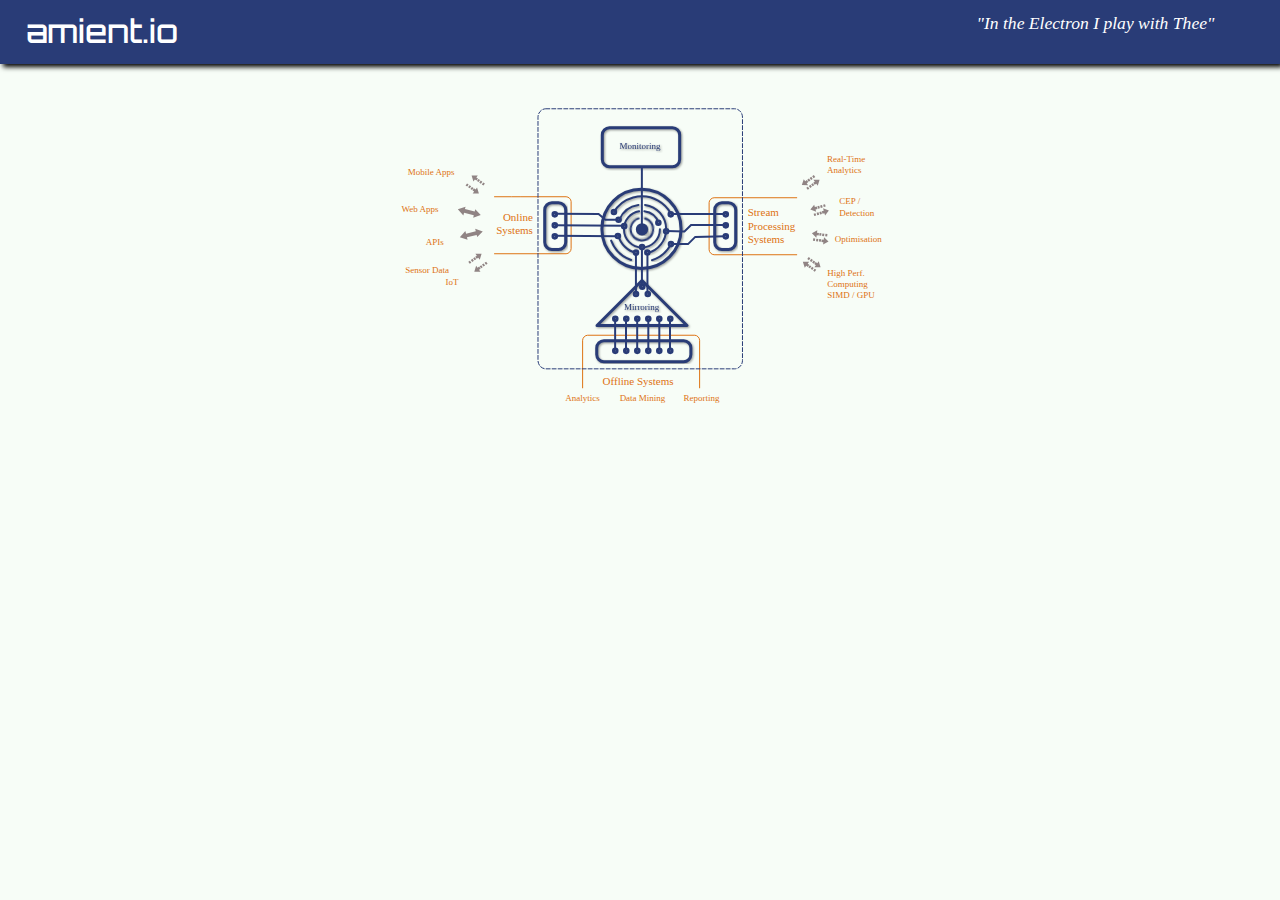
==== commit a926c4d2: "update meta" ====
--- a/index.html
+++ b/index.html
@@ -5,6 +5,7 @@
     <link href='fonts/fonts.css' rel='stylesheet' type='text/css'>
     <link href='amient.css' rel='stylesheet' type='text/css'>
     <link rel="icon" href="img/favicon.ico">
+    <meta name="viewport" content="width=device-width, initial-scale=1.0">
 </head>
 
 <body>
@@ -68,7 +69,7 @@
 
         <center>
             <a href="img/concept.svg" title="Architecture Concept">
-                <img src="img/concept.svg" style="max-width: 70%; height: 100%; " onerror="this.onerror=null; this.src='concept.png'" width="500"/>
+                <img src="img/concept.svg" style="max-width: 100%; height: 100%; " onerror="this.onerror=null; this.src='concept.png'" width="500"/>
             </a>
         </center>
 
